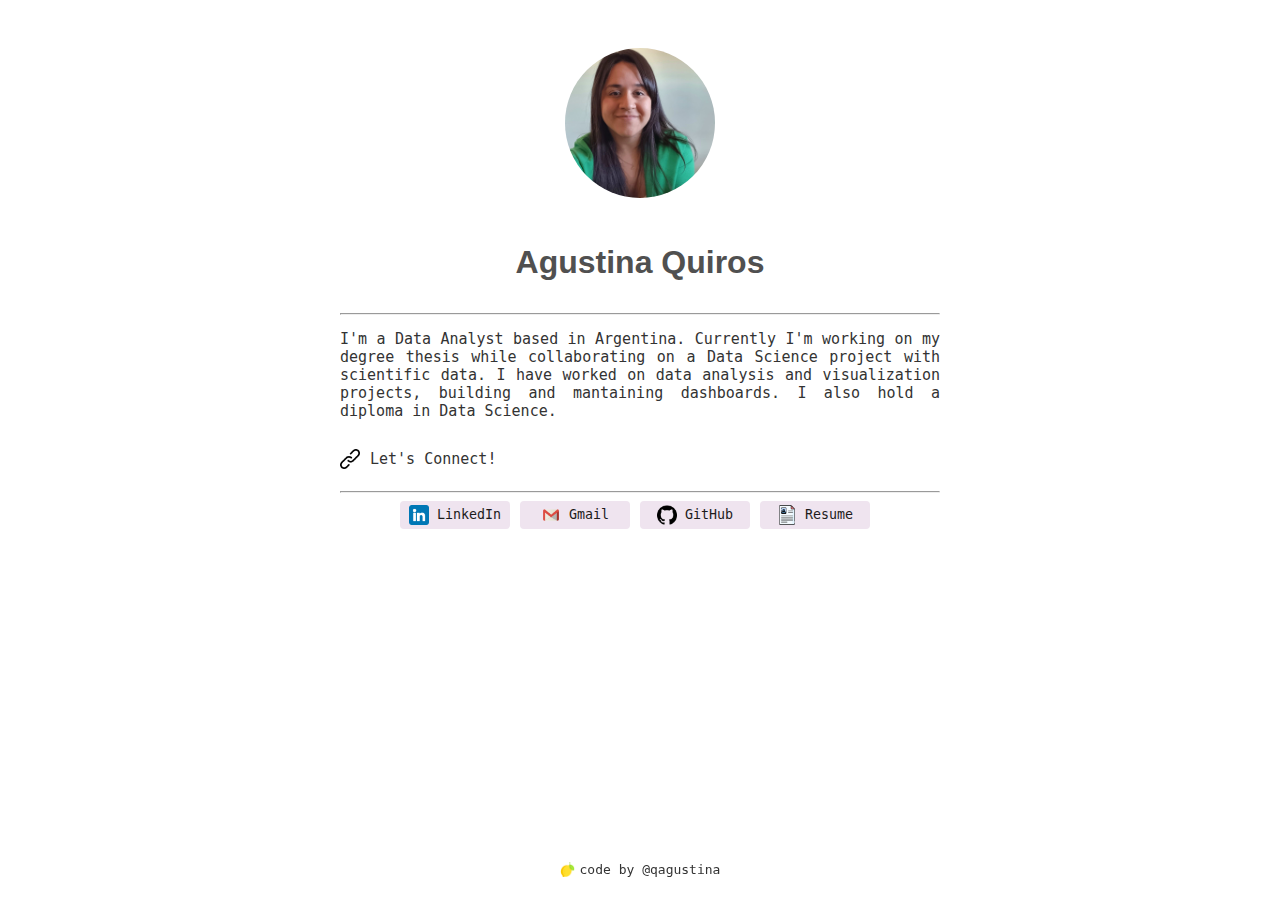
==== index.html @ af23a183 "add files" ====
<!DOCTYPE html>
<html>
  
<head>
  <meta charset="UTF-8">
  <meta name="viewport" content="width=device-width, initial-scale=1, shrink-to-fit=no">

  <link rel="icon" type="image/png" href="resources/lemon.png">
  <title>Agustina Quiros</title>

  <link rel="stylesheet" href="resources/style.css">
</head>
  
<body>
  <div class="container">
    <img class="profile-pic" src="resources/me.jpeg">
    <p class="name">Agustina Quiros</p>
    <hr>
    <p class="text">I'm a Data Analyst based in Argentina.
      Currently I'm working on my degree thesis while collaborating on a Data Science project with scientific data.
      I have worked on data analysis and visualization projects, building and mantaining dashboards.
      I also hold a diploma in Data Science. 
      </p>
      <div class="connect">
        <img src="resources/link.png" alt="connect Icon">
        <p class="text">Let's Connect!</p>
      </div>
      <hr>      
      <div class="social-buttons">
        <a href="https://www.linkedin.com/in/qagustina/" class="social-link linkedin">
          <button>
            <img src="resources/linkedIn.png">
            LinkedIn
          </button>
        </a>
        <a href="mailto:agustinaqr@gmail.com" class="social-link gmail">
          <button>
            <img src="resources/gmail.png">
            Gmail
          </button>
        </a>
        <a href="https://github.com/qagustina" class="social-link github">
          <button>
            <img src="resources/github.png">
            GitHub
          </button>
        </a>
        <a href="resources/Resume Agustina Quiros.pdf" class="social-link resume">
          <button>
            <img src="resources/cv.png">
            Resume
          </button>
        </a>
      </div>
  </div>

  <footer class="footer-container">
    <p class="footer-text"><img src="resources/lemon.png" height="15" width="15"> <a href="https://github.com/qagustina">code by @qagustina</a></p>
  </footer>
</body>
  
</html>
---- resources/style.css ----
body {
    background-color: rgb(255, 255, 255);
    color: rgb(51, 51, 51); 
    font-family: Arial, sans-serif;
  }
  
  .container {
    max-width: 600px;
    margin: 0 auto;
    text-align: center;
  }
  
  .profile-pic {
    border-radius: 50%; 
    width: 150px; 
    height: 150px; 
    margin-bottom: 10px;
    margin-top: 40px;
  }
  
  .text{
    text-align: justify;
    font-family: monospace;
    font-size: 15px;
  }

  .name{
    color: rgb(80, 80, 80);
    font-size: 32px;
    font-weight: bold;
  }

.social-buttons {
    display: flex;
    justify-content: center; 
}
  
.social-link {
    margin-right: 10px;
    text-decoration: none; 
}
  
button {
    padding: 8px 12px;
    border: none;
    background-color: #efe4ef;
    color: rgb(29, 27, 27);
    border-radius: 4px;
    cursor: pointer;
    display: flex;
    align-items: center;
    justify-content: center; 
    height: 28px;
    font-family: monospace;
    line-height: 28px;
    width: 110px; 
}
  


button:hover {
  background-color: rgb(226, 199, 233);
}


button img {
  width: 20px;
  height: 20px;
  margin-right: 8px;
}



.connect {
    display: flex;
    align-items: center;
}
  
.connect img {
    width: 20px; 
    margin-right: 10px; 
}
  
.footer-container {
  position: fixed;
  left: 0;
  bottom: 0;
  width: 100%;
  text-align: center;
  padding: 10px 0; 
  font-family: monospace;
}

.footer-text {
  display: inline-flex;
  align-items: center;
  justify-content: center;
}

.footer-text img {
  vertical-align: middle;
}

.footer-text a {
  text-decoration: none;
  color: rgb(51, 51, 51);
  margin-left: 5px;
}

@media screen and (max-width: 400px) {
  .footer-container {
    position: relative;
    width: 100%;
    text-align: center;
    padding: 10px 0;
    font-family: monospace;
  }
  .social-buttons {
    display: flex;
    flex-direction: column;
    align-items: center;
    text-align: center;
    margin-bottom: 60px;
  }
  
  .social-link {
    margin-bottom: 10px;
  }

}
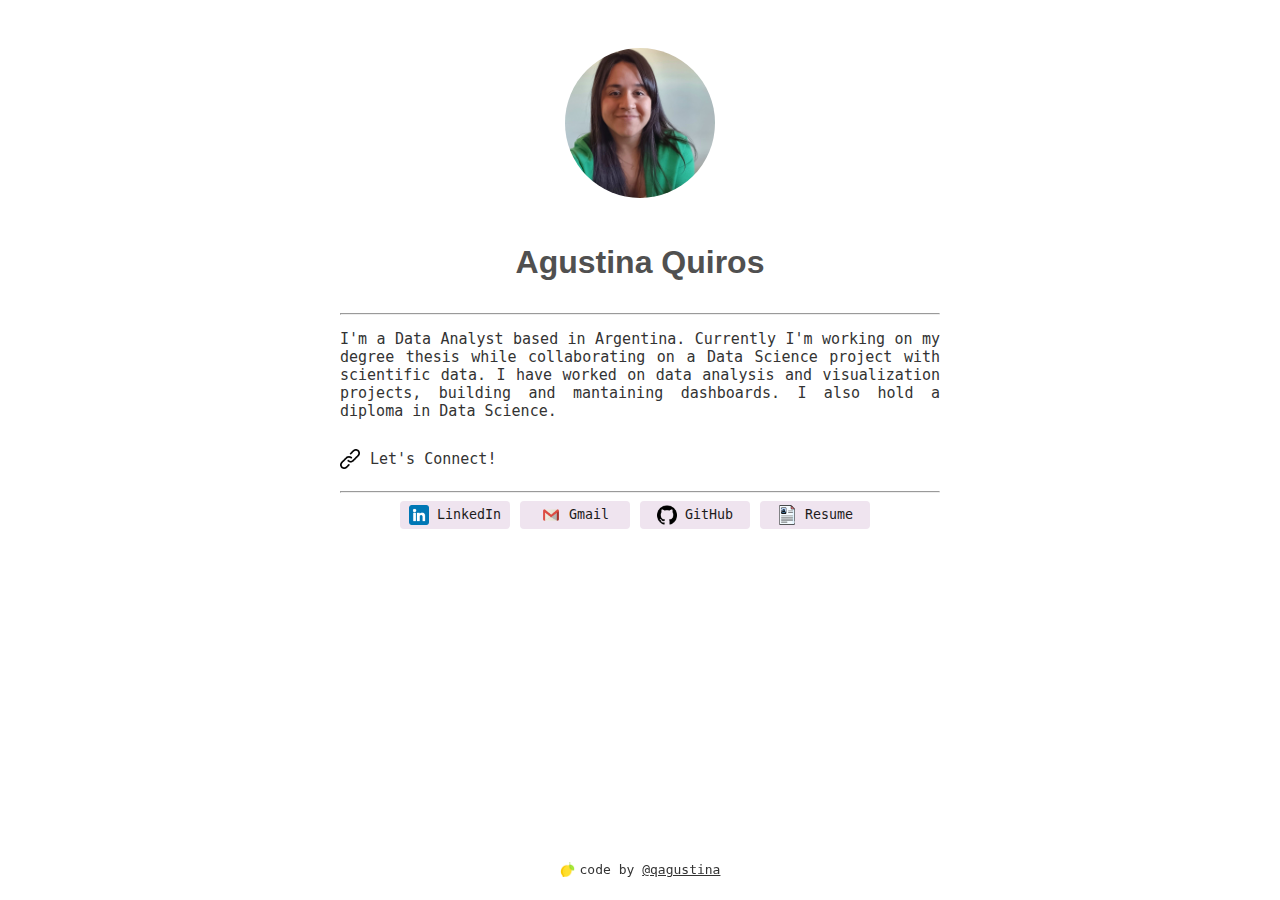
==== commit 38722922: "add tag" ====
--- a/index.html
+++ b/index.html
@@ -55,7 +55,7 @@
   </div>
 
   <footer class="footer-container">
-    <p class="footer-text"><img src="resources/lemon.png" height="15" width="15"> <a href="https://github.com/qagustina">code by @qagustina</a></p>
+    <p class="footer-text"><img src="resources/lemon.png" height="15" width="15"> <a href="https://github.com/qagustina">code by <u>@qagustina</u></a></p>
   </footer>
 </body>
   
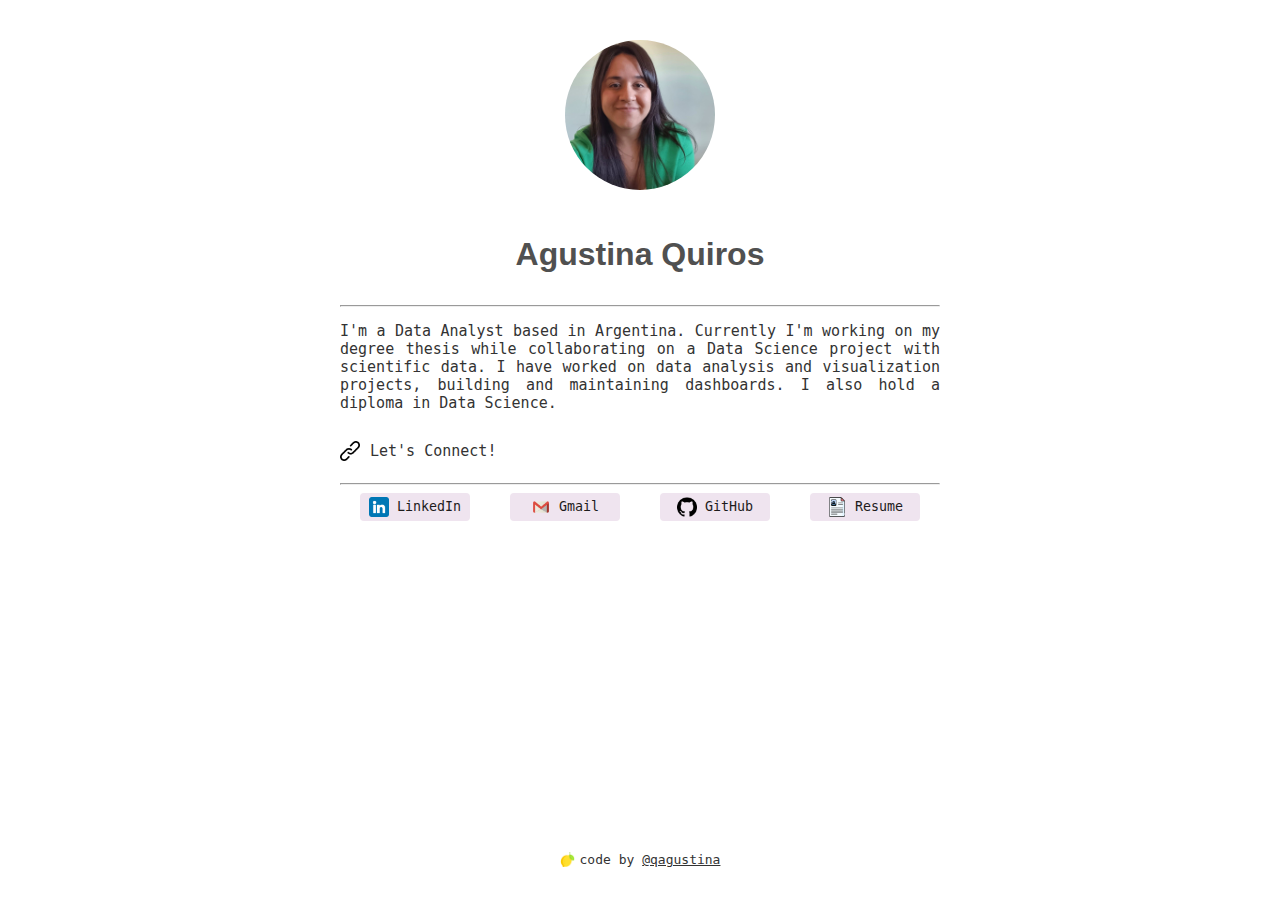
==== commit ad234807: "update text" ====
--- a/index.html
+++ b/index.html
@@ -18,7 +18,7 @@
     <hr>
     <p class="text">I'm a Data Analyst based in Argentina.
       Currently I'm working on my degree thesis while collaborating on a Data Science project with scientific data.
-      I have worked on data analysis and visualization projects, building and mantaining dashboards.
+      I have worked on data analysis and visualization projects, building and maintaining dashboards.
       I also hold a diploma in Data Science. 
       </p>
       <div class="connect">
--- a/resources/style.css
+++ b/resources/style.css
@@ -2,12 +2,17 @@
     background-color: rgb(255, 255, 255);
     color: rgb(51, 51, 51); 
     font-family: Arial, sans-serif;
+    display: flex;
+    flex-direction: column;
+    min-height: 100vh;
+    margin: 0;
   }
   
   .container {
     max-width: 600px;
     margin: 0 auto;
     text-align: center;
+    flex: 1;
   }
   
   .profile-pic {
@@ -32,9 +37,14 @@
 
 .social-buttons {
     display: flex;
-    justify-content: center; 
+    justify-content: space-around; 
 }
-  
+
+.social-buttons a {
+  flex: 1;
+  margin: 0 5px;
+}
+
 .social-link {
     margin-right: 10px;
     text-decoration: none; 
@@ -53,23 +63,20 @@
     height: 28px;
     font-family: monospace;
     line-height: 28px;
-    width: 110px; 
+    width: 110px;
+    margin-left: 15px; 
+    margin-bottom: 10px;
 }
   
-
-
 button:hover {
   background-color: rgb(226, 199, 233);
 }
-
 
 button img {
   width: 20px;
   height: 20px;
   margin-right: 8px;
 }
-
-
 
 .connect {
     display: flex;
@@ -80,14 +87,10 @@
     width: 20px; 
     margin-right: 10px; 
 }
-  
+/* footer */  
 .footer-container {
-  position: fixed;
-  left: 0;
-  bottom: 0;
-  width: 100%;
   text-align: center;
-  padding: 10px 0; 
+  padding: 20px; 
   font-family: monospace;
 }
 
@@ -106,15 +109,9 @@
   color: rgb(51, 51, 51);
   margin-left: 5px;
 }
+/* screen */
+@media screen and (max-width: 768px) {
 
-@media screen and (max-width: 400px) {
-  .footer-container {
-    position: relative;
-    width: 100%;
-    text-align: center;
-    padding: 10px 0;
-    font-family: monospace;
-  }
   .social-buttons {
     display: flex;
     flex-direction: column;
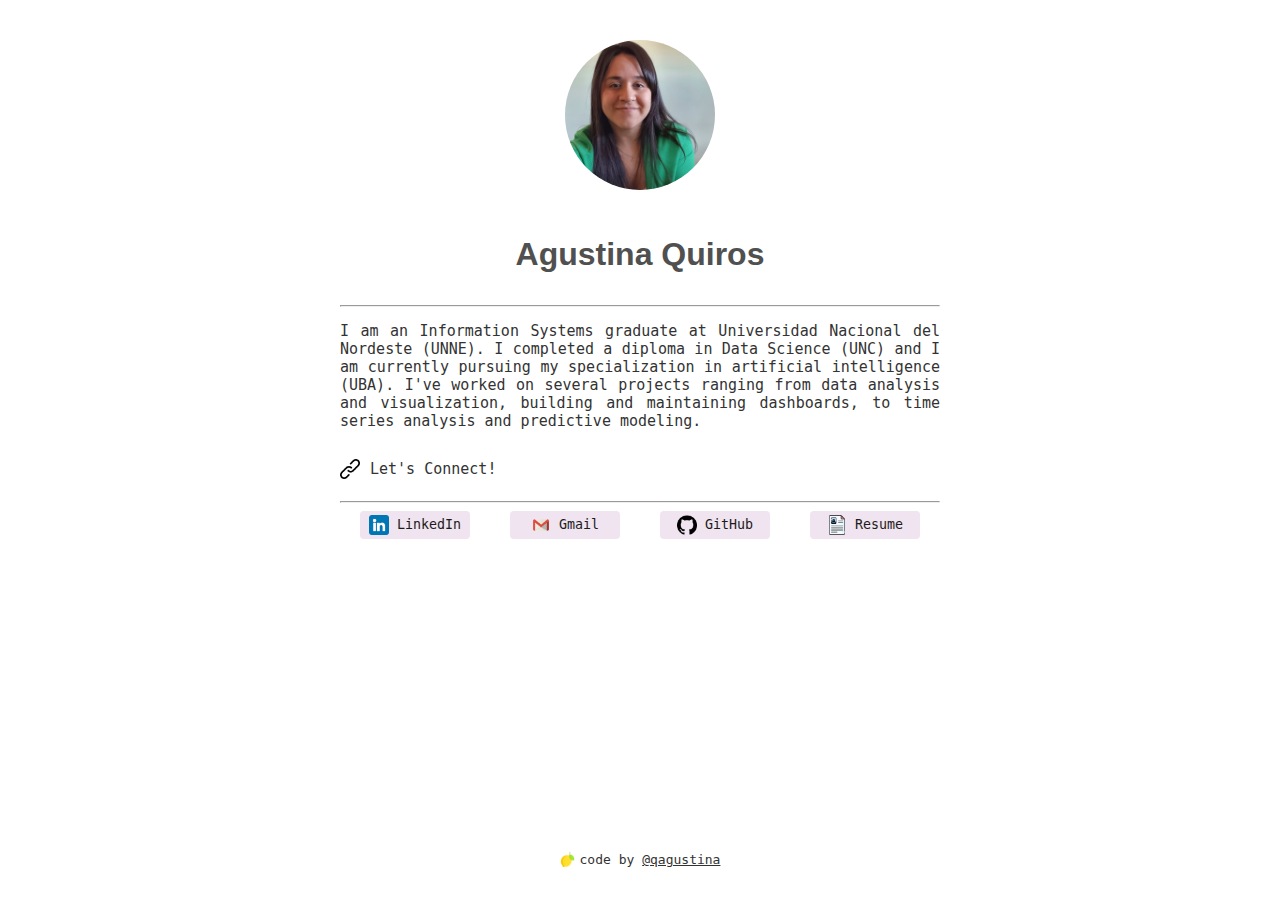
==== commit 65a4cec8: "Update index.html" ====
--- a/index.html
+++ b/index.html
@@ -16,10 +16,11 @@
     <img class="profile-pic" src="resources/me.jpeg">
     <p class="name">Agustina Quiros</p>
     <hr>
-    <p class="text">I'm a Data Analyst based in Argentina.
-      Currently I'm working on my degree thesis while collaborating on a Data Science project with scientific data.
-      I have worked on data analysis and visualization projects, building and maintaining dashboards.
-      I also hold a diploma in Data Science. 
+    <p class="text">
+      I am an Information Systems graduate at Universidad Nacional del Nordeste (UNNE). I completed a diploma in Data Science (UNC) 
+      and I am currently pursuing my specialization in artificial intelligence (UBA). 
+      I've worked on several projects ranging from data analysis and visualization, building and maintaining dashboards, 
+      to time series analysis and predictive modeling.
       </p>
       <div class="connect">
         <img src="resources/link.png" alt="connect Icon">
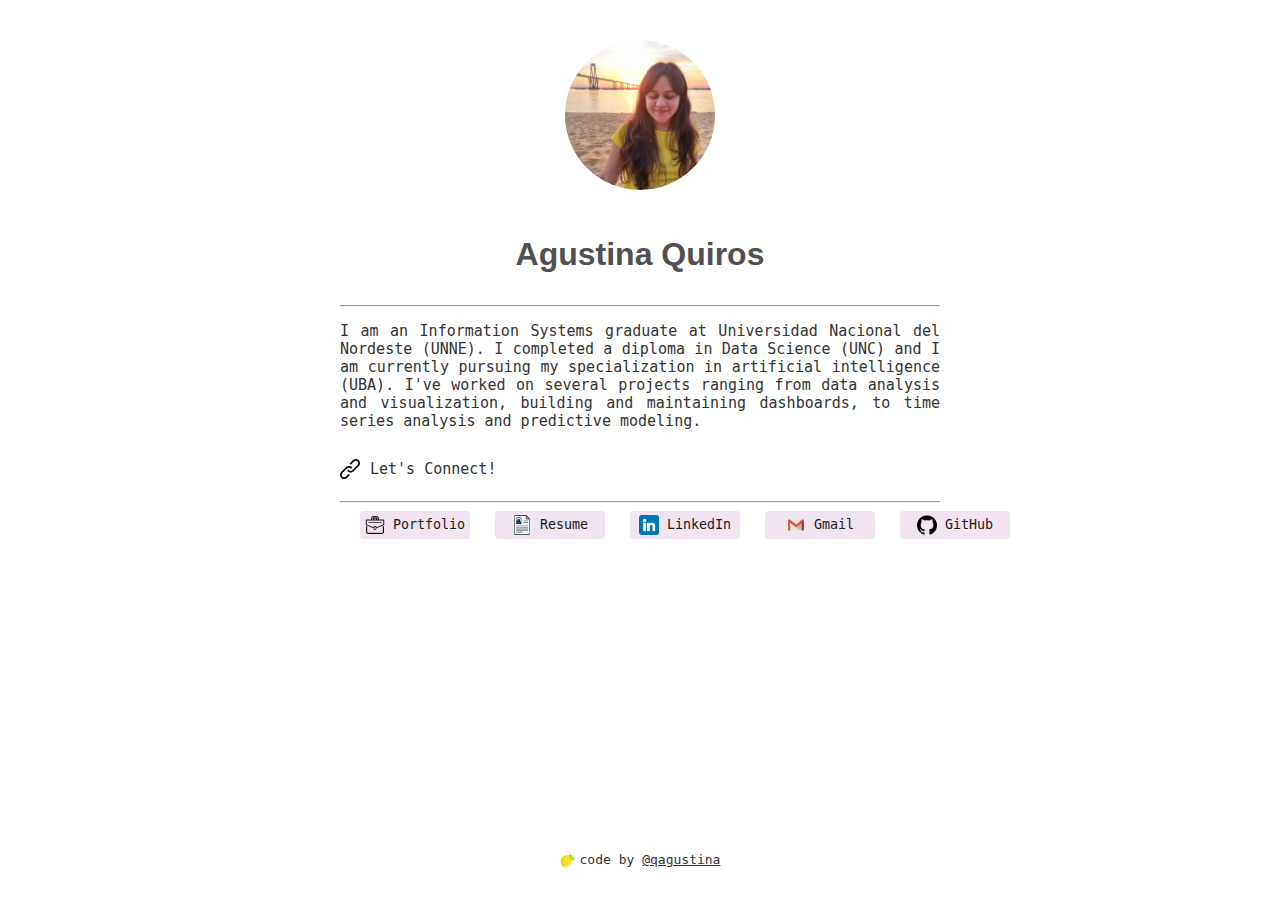
==== commit 6ea40a57: "add button" ====
--- a/index.html
+++ b/index.html
@@ -13,7 +13,7 @@
   
 <body>
   <div class="container">
-    <img class="profile-pic" src="resources/me.jpeg">
+    <img class="profile-pic" src="resources/me.jpg">
     <p class="name">Agustina Quiros</p>
     <hr>
     <p class="text">
@@ -28,6 +28,18 @@
       </div>
       <hr>      
       <div class="social-buttons">
+        <a href="https://github.com/qagustina/Portfolio" class="social-link linkedin">
+          <button>
+            <img src="resources/portfolio.png">
+            Portfolio
+          </button>
+        </a>
+        <a href="resources/Resume Agustina Quiros.pdf" class="social-link resume">
+          <button>
+            <img src="resources/cv.png">
+            Resume
+          </button>
+        </a>
         <a href="https://www.linkedin.com/in/qagustina/" class="social-link linkedin">
           <button>
             <img src="resources/linkedIn.png">
@@ -46,12 +58,6 @@
             GitHub
           </button>
         </a>
-        <a href="resources/Resume Agustina Quiros.pdf" class="social-link resume">
-          <button>
-            <img src="resources/cv.png">
-            Resume
-          </button>
-        </a>
       </div>
   </div>
 
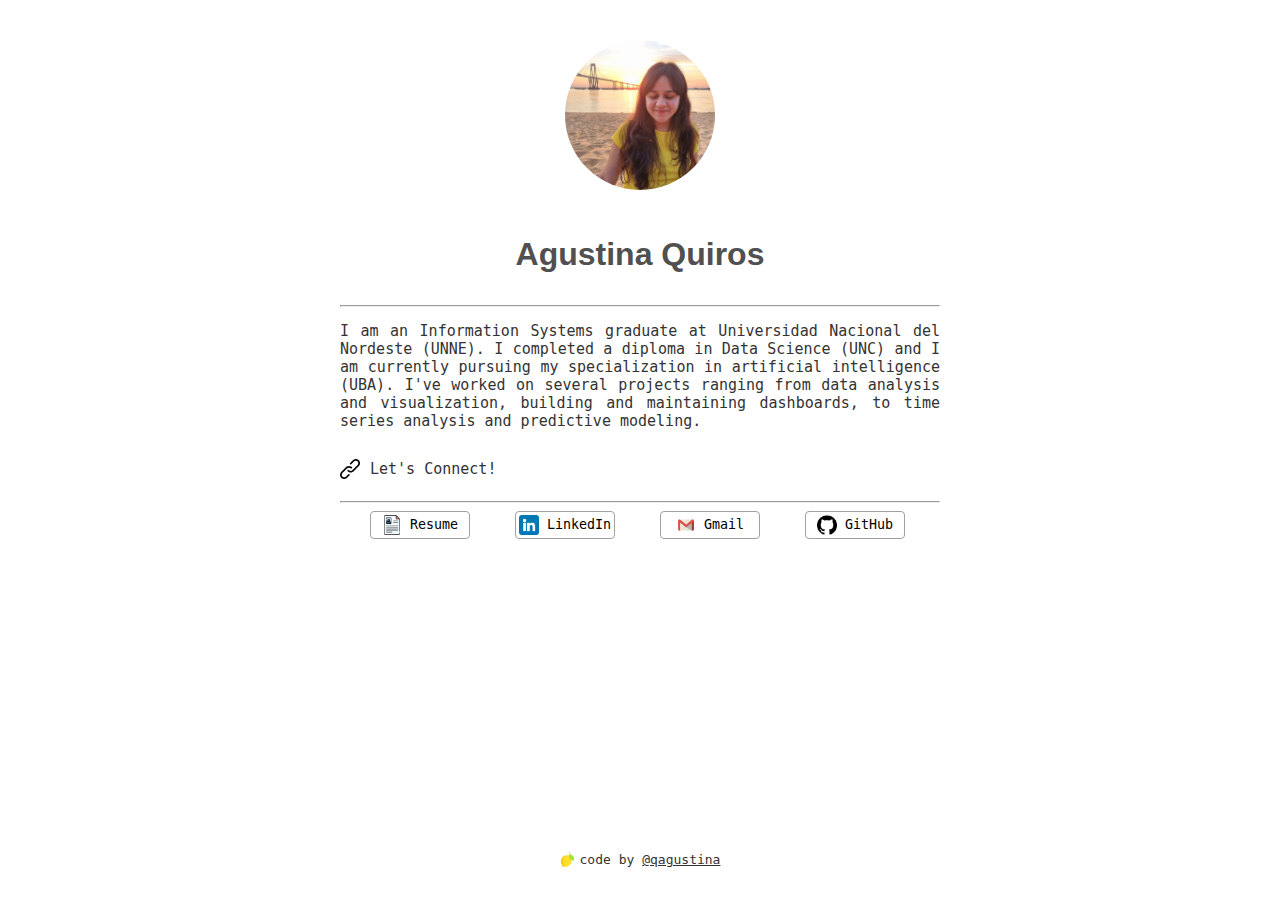
==== commit b5d973aa: "updates" ====
--- a/index.html
+++ b/index.html
@@ -28,12 +28,12 @@
       </div>
       <hr>      
       <div class="social-buttons">
-        <a href="https://github.com/qagustina/Portfolio" class="social-link linkedin">
+        <!--a href="" class="">
           <button>
             <img src="resources/portfolio.png">
             Portfolio
           </button>
-        </a>
+        </a-->
         <a href="resources/Resume Agustina Quiros.pdf" class="social-link resume">
           <button>
             <img src="resources/cv.png">
--- a/resources/style.css
+++ b/resources/style.css
@@ -37,7 +37,10 @@
 
 .social-buttons {
     display: flex;
-    justify-content: space-around; 
+    /*justify-content: space-around; */
+    justify-content: center; 
+    align-items: center; 
+    padding-left: 20px; 
 }
 
 .social-buttons a {
@@ -52,9 +55,8 @@
   
 button {
     padding: 8px 12px;
-    border: none;
-    background-color: #efe4ef;
-    color: rgb(29, 27, 27);
+    border: 1.5px solid #a2a1a1; 
+    background-color: #ffffff;
     border-radius: 4px;
     cursor: pointer;
     display: flex;
@@ -63,13 +65,15 @@
     height: 28px;
     font-family: monospace;
     line-height: 28px;
-    width: 110px;
-    margin-left: 15px; 
+    width: 100px;
+    margin: 0 5px; 
+    /*margin-left: 15px;*/ 
     margin-bottom: 10px;
 }
   
 button:hover {
-  background-color: rgb(226, 199, 233);
+  background-color: rgb(110, 110, 110);
+  color: white; 
 }
 
 button img {
@@ -87,7 +91,7 @@
     width: 20px; 
     margin-right: 10px; 
 }
-/* footer */  
+
 .footer-container {
   text-align: center;
   padding: 20px; 
@@ -109,7 +113,7 @@
   color: rgb(51, 51, 51);
   margin-left: 5px;
 }
-/* screen */
+
 @media screen and (max-width: 768px) {
 
   .social-buttons {
@@ -124,4 +128,8 @@
     margin-bottom: 10px;
   }
 
+  .text, .connect {
+    margin: 5px; 
+  }
+
 }
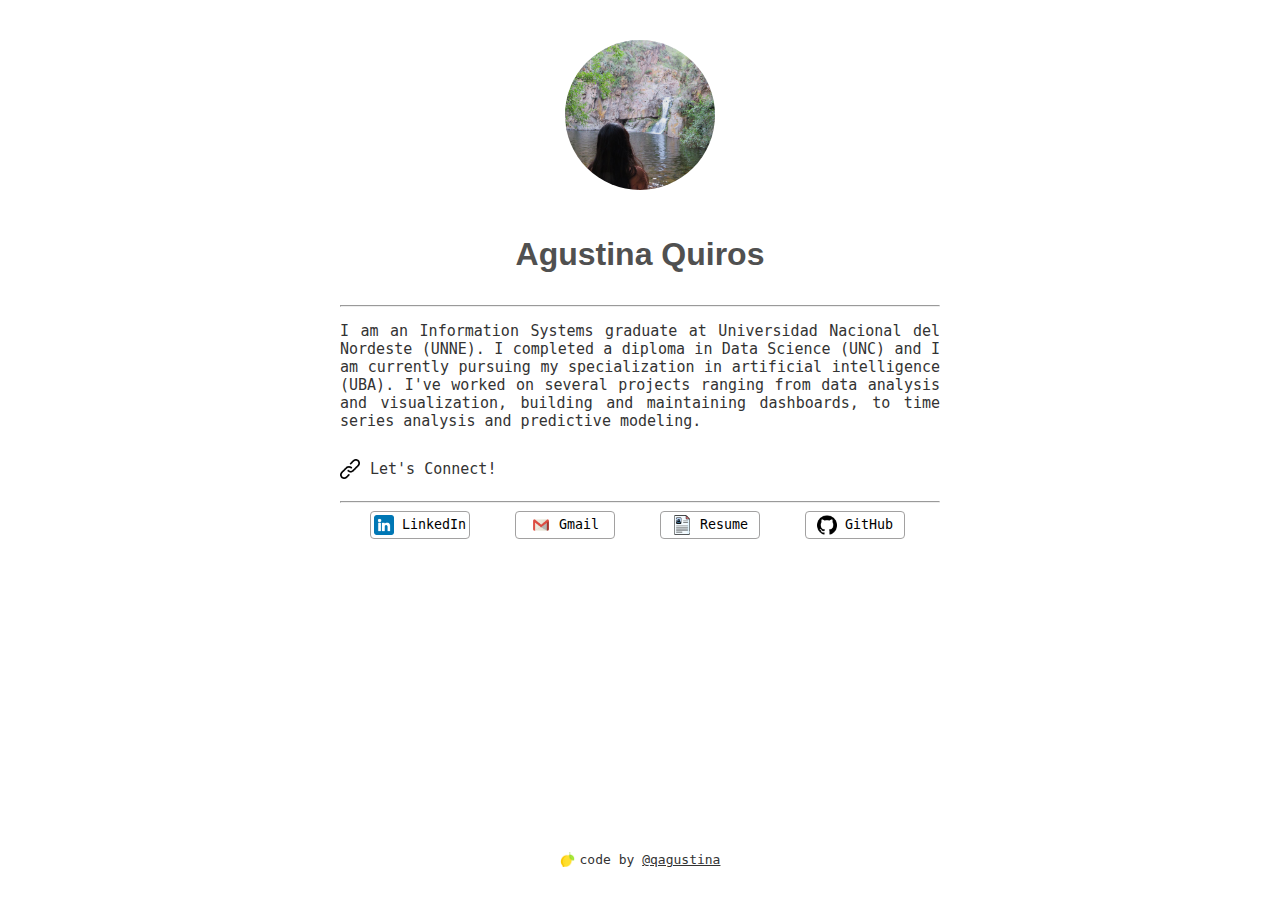
==== commit a07b0231: "update" ====
--- a/index.html
+++ b/index.html
@@ -34,12 +34,6 @@
             Portfolio
           </button>
         </a-->
-        <a href="resources/Resume Agustina Quiros.pdf" class="social-link resume">
-          <button>
-            <img src="resources/cv.png">
-            Resume
-          </button>
-        </a>
         <a href="https://www.linkedin.com/in/qagustina/" class="social-link linkedin">
           <button>
             <img src="resources/linkedIn.png">
@@ -50,6 +44,12 @@
           <button>
             <img src="resources/gmail.png">
             Gmail
+          </button>
+        </a>
+        <a href="resources/AgustinaQuirosResume.pdf" class="social-link resume">
+          <button>
+            <img src="resources/cv.png">
+            Resume
           </button>
         </a>
         <a href="https://github.com/qagustina" class="social-link github">
